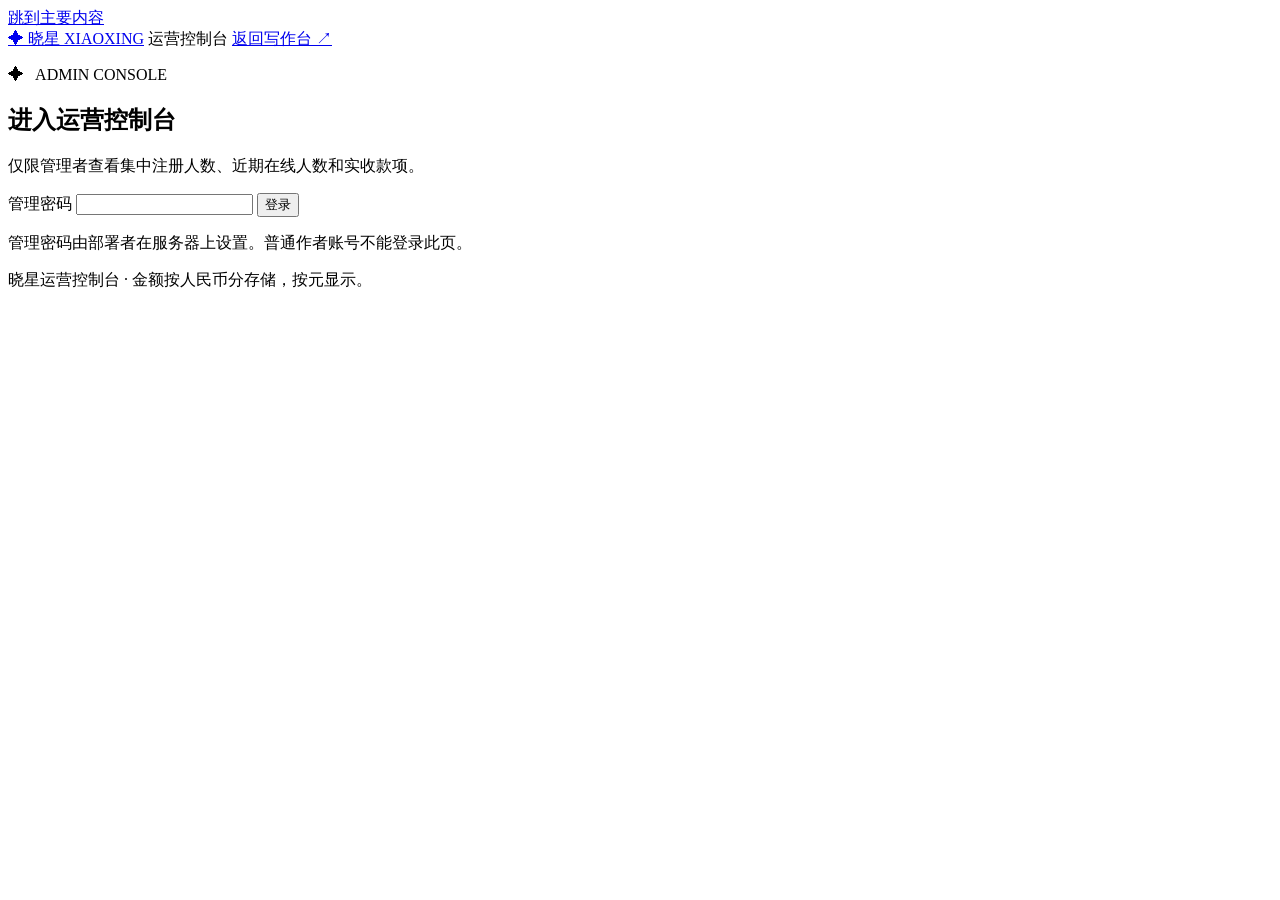
==== admin.html @ 21779775 "v4.2.1: admin blacklist, admin authorization & flagship, forgot password (security question), admin " ====
<!doctype html>
<html lang="zh-CN">
<head>
  <meta charset="utf-8">
  <meta name="viewport" content="width=device-width, initial-scale=1, viewport-fit=cover">
  <meta name="theme-color" content="#080c19">
  <meta name="robots" content="noindex, nofollow">
  <title>晓星 · 运营控制台</title>
  <link rel="icon" href="/icons/xiaoxing-192.png">
  <link rel="stylesheet" href="/css/admin.css">
  <script type="module" src="/js/admin.js"></script>
</head>
<body>
  <a href="#main" class="skip">跳到主要内容</a>
  <header class="top">
    <div class="wrap top-inner">
      <a class="brand" href="/" aria-label="返回晓星写作台"><span class="brand-star" aria-hidden="true">✦</span> 晓星 <span class="brand-en">XIAOXING</span></a>
      <span class="section-label">运营控制台</span>
      <a class="quiet-link" href="/">返回写作台 ↗</a>
    </div>
  </header>
  <main class="wrap" id="main">
    <section id="login-view" class="login panel" aria-labelledby="login-title">
      <p class="eyebrow">✦ &nbsp; ADMIN CONSOLE</p>
      <h1 id="login-title">进入运营控制台</h1>
      <p>仅限管理者查看集中注册人数、近期在线人数和实收款项。</p>
      <form id="login-form">
        <label for="admin-password">管理密码</label>
        <input type="password" id="admin-password" name="password" autocomplete="current-password" required maxlength="1024">
        <button type="submit" class="primary">登录</button>
      </form>
      <p class="callout" id="login-help">管理密码由部署者在服务器上设置。普通作者账号不能登录此页。</p>
      <output id="login-status" class="status" role="status" aria-live="polite"></output>
    </section>

    <div id="dashboard-view" hidden>
      <section aria-labelledby="page-title" class="intro">
        <div>
          <p class="eyebrow">✦ &nbsp; OPERATIONS / XIAOXING</p>
          <h1 id="page-title" tabindex="-1">用户与收入概览</h1>
          <p>同一处看注册、在线、白名单和已核验的收退款。</p>
        </div>
        <div class="controls">
          <label for="period">统计区间</label>
          <select id="period">
            <option value="7">近 7 天</option>
            <option value="30" selected>近 30 天</option>
            <option value="90">近 90 天</option>
            <option value="all">全部时间</option>
          </select>
          <button class="secondary" id="refresh" type="button">刷新</button>
          <button class="ghost" id="logout" type="button">退出</button>
        </div>
      </section>
      <output id="dashboard-status" class="status" role="status" aria-live="polite"></output>
      <section class="metrics" aria-label="核心指标">
        <article class="panel metric"><span>注册总人数</span><strong id="total-users">—</strong><small>所选区间新增 <b id="period-users">—</b></small></article>
        <article class="panel metric"><span>在线人数</span><strong id="online-users">—</strong><small>近 5 分钟内有活动的已登录用户，按账号去重</small></article>
        <article class="panel metric"><span>累计充值人数</span><strong id="total-payers">—</strong><small>所选区间充值 <b id="period-payers">—</b></small></article>
        <article class="panel metric"><span>白名单人数</span><strong id="whitelist-count">—</strong><small>白名单授权与充值分开</small></article>
        <article class="panel metric"><span>所选区间实收</span><strong id="period-gross">—</strong><small>已核验收款，人民币</small></article>
        <article class="panel metric"><span>所选区间退款</span><strong id="period-refunds">—</strong><small>已核验退款，人民币</small></article>
        <article class="panel metric net"><span>所选区间净收入</span><strong id="period-net">—</strong><small>实收扣除退款，未扣手续费或成本</small></article>
      </section>
      <p class="callout">仅统计在本服务器注册的账号；本地历史账号、未登录访客和浏览器里的旧稿不会被计入。流水是运营者对已到账交易的登记，此页面不会发起收款或退款。</p>

      <div class="main-grid">
        <section class="panel section" aria-labelledby="users-title">
          <div class="section-head">
            <div><p class="eyebrow">01 / USERS</p><h2 id="users-title">注册用户与白名单</h2></div>
            <div class="filter"><label for="user-search">搜索用户名</label><input id="user-search" type="search" maxlength="80" autocomplete="off" placeholder="按姓名筛选"></div>
          </div>
          <label class="check filter-check"><input id="payer-filter" type="checkbox"> 只看有充值记录的用户</label>
          <div class="table-wrap" tabindex="0" aria-label="注册用户，可横向滚动">
            <table>
              <thead><tr><th scope="col">用户名</th><th scope="col">注册时间</th><th scope="col">会员</th><th scope="col">累计净入账</th><th scope="col">白名单</th></tr></thead>
              <tbody id="users-body"></tbody>
            </table>
          </div>
          <p class="empty" id="users-empty" hidden></p>
        </section>
        <section class="panel section" id="receipt-panel" aria-labelledby="receipt-title">
          <div class="section-head"><div><p class="eyebrow">02 / RECEIPTS</p><h2 id="receipt-title">登记已核验流水</h2></div></div>
          <p class="section-copy">从你的支付账户确认到账或退款后再登记。订单号应唯一，避免重复计入。</p>
          <form id="receipt-form" class="receipt">
            <label>对应用户<select id="receipt-user" name="user" required></select></label>
            <div class="two">
              <label>类型<select id="receipt-kind" name="kind"><option value="payment">到账</option><option value="refund">已退回</option></select></label>
              <label>金额（元）<input id="receipt-amount" type="text" name="amount" inputmode="decimal" maxlength="15" placeholder="例如 29.90" required></label>
            </div>
            <label>凭证编号（例如支付订单号）<input id="receipt-reference" name="reference" autocomplete="off" required maxlength="100"></label>
            <label>实际交易时间（本机时区）<input id="receipt-occurrence" name="occurrence" type="datetime-local" required></label>
            <label>备注（选填）<textarea id="receipt-note" name="note" rows="2" maxlength="200"></textarea></label>
            <label class="check"><input id="receipt-confirm" name="confirm" type="checkbox" required> 我已经核对实际交易、账号和金额</label>
            <button class="primary" id="record-button" type="submit">登记流水</button>
          </form>
          <output id="receipt-status" class="status" role="status" aria-live="polite"></output>
        </section>
      </div>

      <section class="panel section" aria-labelledby="ledger-title">
        <div class="section-head"><div><p class="eyebrow">03 / LEDGER</p><h2 id="ledger-title">充值人与收退款流水</h2></div></div>
        <div class="table-wrap" tabindex="0" aria-label="收退款流水，可横向滚动">
          <table>
            <thead><tr><th scope="col">交易时间</th><th scope="col">用户</th><th scope="col">类型</th><th scope="col">金额</th><th scope="col">凭证编号</th><th scope="col">备注</th></tr></thead>
            <tbody id="ledger-body"></tbody>
          </table>
        </div>
        <p class="empty" id="ledger-empty" hidden>所选区间没有已登记流水。</p>
      </section>

      <section class="panel section" aria-labelledby="daily-title">
        <div class="section-head"><div><p class="eyebrow">04 / DAILY</p><h2 id="daily-title">按日汇总</h2></div></div>
        <p class="section-copy" id="daily-zone">日汇总和流水可能使用不同的时区。</p>
        <div class="table-wrap" tabindex="0" aria-label="按日汇总，可横向滚动">
          <table>
            <thead><tr><th scope="col">日期</th><th scope="col">新增注册</th><th scope="col">到账笔数</th><th scope="col">退款笔数</th><th scope="col">净收入</th></tr></thead>
            <tbody id="daily-body"></tbody>
          </table>
        </div>
        <p class="empty" id="daily-empty" hidden>所选区间暂无按日数据。</p>
      </section>
    </div>
  </main>
  <footer class="wrap footer">晓星运营控制台 · 金额按人民币分存储，按元显示。</footer>
</body>
</html>
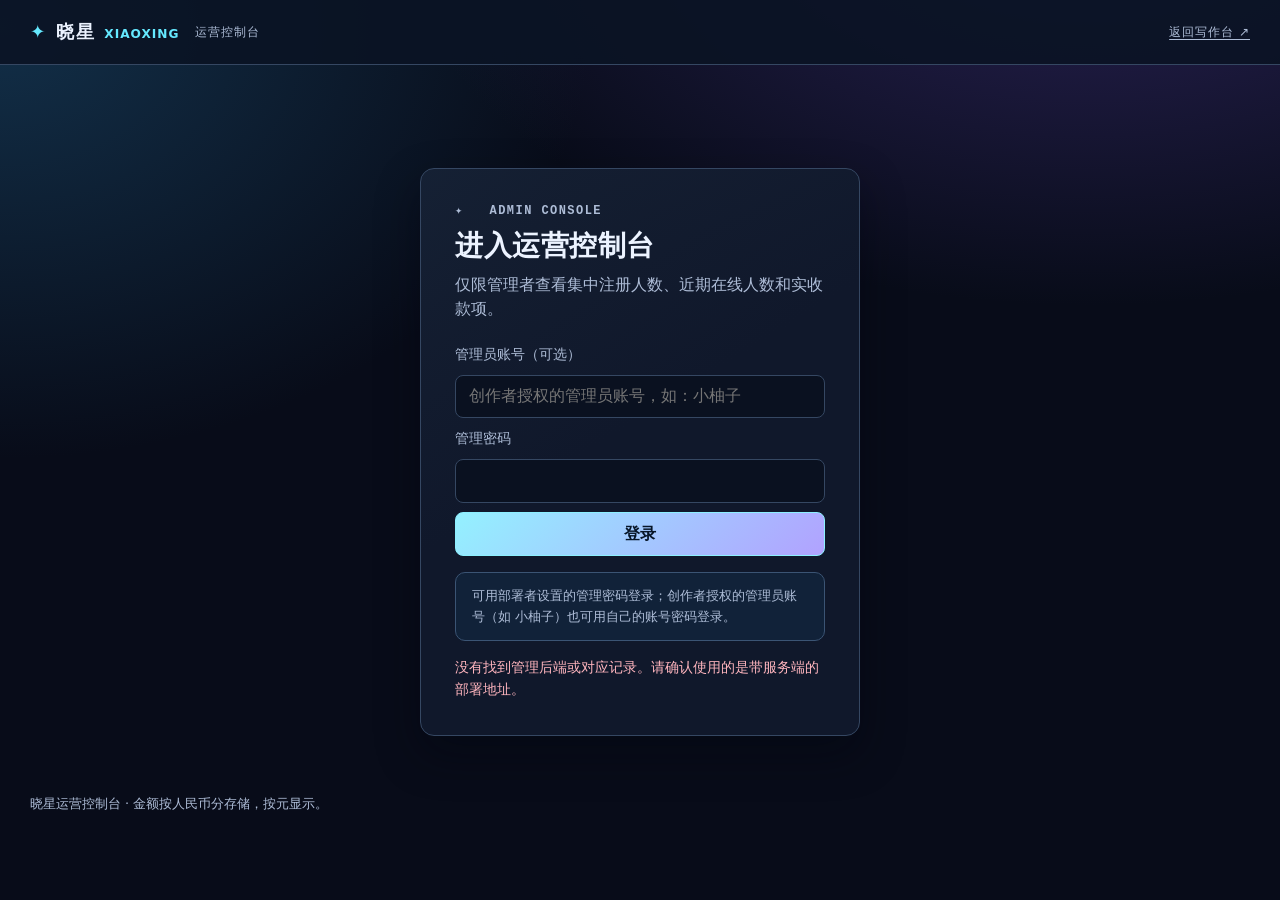
==== commit 324691be: "v4.2.2: creator admin account 小柚子 (flag tier + admin console login + block protection), password rul" ====
--- a/admin.html
+++ b/admin.html
@@ -25,11 +25,13 @@
       <h1 id="login-title">进入运营控制台</h1>
       <p>仅限管理者查看集中注册人数、近期在线人数和实收款项。</p>
       <form id="login-form">
+        <label for="admin-username">管理员账号（可选）</label>
+        <input type="text" id="admin-username" name="username" autocomplete="username" maxlength="20" placeholder="创作者授权的管理员账号，如：小柚子">
         <label for="admin-password">管理密码</label>
         <input type="password" id="admin-password" name="password" autocomplete="current-password" required maxlength="1024">
         <button type="submit" class="primary">登录</button>
       </form>
-      <p class="callout" id="login-help">管理密码由部署者在服务器上设置。普通作者账号不能登录此页。</p>
+      <p class="callout" id="login-help">可用部署者设置的管理密码登录；创作者授权的管理员账号（如 小柚子）也可用自己的账号密码登录。</p>
       <output id="login-status" class="status" role="status" aria-live="polite"></output>
     </section>
 
@@ -111,7 +113,7 @@
 
       <section class="panel section" aria-labelledby="daily-title">
         <div class="section-head"><div><p class="eyebrow">04 / DAILY</p><h2 id="daily-title">按日汇总</h2></div></div>
-        <p class="section-copy" id="daily-zone">日汇总和流水可能使用不同的时区。</p>
+        <p class="section-copy" id="daily-zone">日汇总和流水可能使用不同的时区。</p>
         <div class="table-wrap" tabindex="0" aria-label="按日汇总，可横向滚动">
           <table>
             <thead><tr><th scope="col">日期</th><th scope="col">新增注册</th><th scope="col">到账笔数</th><th scope="col">退款笔数</th><th scope="col">净收入</th></tr></thead>
@@ -124,6 +126,6 @@
   </main>
   <footer class="wrap footer">晓星运营控制台 · 金额按人民币分存储，按元显示。</footer>
 </body>
-</html>
-
-
+</html>
+
+
--- a/css/admin.css
+++ b/css/admin.css
@@ -0,0 +1,89 @@
+:root{color-scheme:dark;--bg:#080c19;--panel:#10182b;--panel2:#121d34;--accent:#65e9ff;--accent2:#b6a9ff;--text:#ecf3ff;--muted:#aebdd7;--line:#354762;--error:#ffb5be;--ok:#a6f5d9;--shadow:0 18px 44px #02040e66;--mono:Consolas,'Courier New',monospace}
+*{box-sizing:border-box}
+[hidden]{display:none!important}
+body{margin:0;min-width:0;background:radial-gradient(58rem 34rem at 85% -12%,#2a2256 0,transparent 76%),radial-gradient(52rem 38rem at 0% 3%,#122f48 0,transparent 71%),var(--bg);color:var(--text);font:16px/1.55 'Noto Sans SC','Microsoft YaHei',system-ui,sans-serif;min-height:100vh}
+a{color:var(--accent);text-underline-offset:.22em}
+button,input,select,textarea{font:inherit}
+button{cursor:pointer}
+button:disabled{cursor:not-allowed;opacity:.58}
+button,input,select,textarea{min-height:42px;border:1px solid var(--line);border-radius:8px;padding:.52em .8em;color:var(--text);background:#0a1120}
+a:focus-visible,button:focus-visible,input:focus-visible,select:focus-visible,textarea:focus-visible,[tabindex]:focus-visible{outline:2px solid var(--accent);outline-offset:3px}
+label{color:var(--muted);font-size:14px}
+.skip{position:fixed;z-index:2;top:.75rem;left:1rem;transform:translateY(-180%);background:#142342;padding:.5rem 1rem}
+.skip:focus{transform:none}
+.wrap{width:min(1220px,100% - 32px);margin-inline:auto}
+.top{border-bottom:1px solid var(--line);background:#0b1324e6}
+.top-inner{display:flex;align-items:center;gap:1rem;min-height:64px}
+.brand{color:var(--text);text-decoration:none;font-size:1.15rem;font-weight:800;letter-spacing:.11em;white-space:nowrap}
+.brand-star,.brand-en,.eyebrow{color:var(--accent)}
+.brand-en,.section-label,.quiet-link,.eyebrow{font-size:.76rem;letter-spacing:.08em}
+.section-label,.quiet-link{color:var(--muted)}
+.quiet-link{margin-inline-start:auto;white-space:nowrap}
+main{padding-block:clamp(28px,5vw,58px)}
+.panel{background:linear-gradient(148deg,#172337d9,var(--panel) 46%);border:1px solid var(--line);border-radius:14px;box-shadow:var(--shadow);min-width:0}
+.login{width:min(440px,100%);margin:clamp(12px,5vh,64px) auto 0;padding:clamp(20px,6vw,34px)}
+.eyebrow{font:700 .75rem/1.35 var(--mono);letter-spacing:.12em;margin:0 0 .62rem}
+h1,h2,p{margin-top:0}
+h1{font-size:clamp(1.7rem,4vw,2.75rem);line-height:1.2;letter-spacing:.02em;margin-bottom:.62rem}
+.login h1{font-size:1.75rem}
+h2{font-size:1.12rem;line-height:1.34;margin-bottom:0}
+.login p,.intro p,.section-copy,.empty,.footer{color:var(--muted)}
+.login form{display:grid;gap:.6rem;margin:1.35rem 0 1rem}
+.primary{border-color:#8cf0ff;background:linear-gradient(135deg,#94f1ff,#b1a2ff);color:#071628;font-weight:800}
+.primary:hover:enabled{filter:brightness(1.11)}
+.secondary,.ghost{color:var(--accent)}
+.secondary:hover:enabled,.ghost:hover:enabled{border-color:var(--accent)}
+.ghost{background:transparent}
+.callout{padding:.76rem 1rem;border:1px solid #3b5474;border-radius:10px;background:#112239;color:var(--muted);font-size:.84rem;line-height:1.6;margin:1rem 0}
+.status{display:block;min-height:1.4em;color:var(--muted);overflow-wrap:anywhere;font-size:.88rem}
+.status:empty{min-height:0}
+.status[data-tone="error"]{color:var(--error)}.status[data-tone="ok"]{color:var(--ok)}
+.intro{display:flex;justify-content:space-between;align-items:end;gap:14px;flex-wrap:wrap;margin-bottom:12px}
+.intro p{margin-bottom:0}
+.intro .eyebrow{margin-bottom:.7rem;color:var(--accent)}
+.controls{display:flex;align-items:center;flex-wrap:wrap;gap:.5rem}
+.metrics{display:grid;grid-template-columns:repeat(4,minmax(0,1fr));gap:10px;margin-top:13px}
+.metric{padding:13px 15px}
+.metric span,.metric small{display:block;color:var(--muted);line-height:1.45}
+.metric span{font-size:.9rem}.metric small{font-size:.74rem}
+.metric strong{display:block;font-family:var(--mono);line-height:1.28;font-size:clamp(1.05rem,2.1vw,1.7rem);margin:.37rem 0;overflow-wrap:anywhere}
+.metric.net{border-color:#6a73a0;background:linear-gradient(140deg,#14283e,#221d46)}
+.metric.net strong{color:var(--accent)}
+.main-grid{display:grid;grid-template-columns:minmax(0,1.64fr) minmax(270px,1fr);align-items:start;gap:14px}
+.section{padding:16px 17px;margin:14px 0}
+.main-grid .section{margin:0}
+.section-head{display:flex;justify-content:space-between;align-items:end;flex-wrap:wrap;gap:9px;margin-bottom:12px}
+.section-copy{font-size:.87rem}
+.filter label{display:block;font-size:.76rem}
+.filter input{width:min(100%,200px)}
+.check{display:flex!important;align-items:center;gap:.52em;min-height:34px}
+.check input{min-height:0;width:17px;height:17px;accent-color:#65e9ff;margin:0 1px;flex:none}
+.filter-check{margin-bottom:.55rem}
+.table-wrap{overflow-x:auto;max-width:100%;scrollbar-width:thin;border-radius:7px}
+table{border-collapse:collapse;width:100%;text-align:start;font-size:.88rem;line-height:1.4}
+th,td{padding:.58rem .52rem;text-align:start;vertical-align:middle;max-width:18rem;overflow-wrap:anywhere}
+th{color:var(--muted);white-space:nowrap;background:#141e35;font-weight:600}
+td{border-bottom:1px solid #2a3a55}
+td:last-child{min-width:90px}
+tbody tr:hover{background:#18294366}
+tbody td button{min-width:78px;min-height:36px;padding:.3em .55em;color:var(--accent);white-space:nowrap;font-size:.78rem}
+tbody td button[data-member="true"]{color:var(--ok);border-color:#4a897d}
+.badge{display:inline-block;border-radius:999px;font-size:.75rem;color:#d5e5ff;border:1px solid #4c6090;padding:3px 8px;white-space:nowrap}
+.badge.received{color:var(--ok);border-color:#407b74}
+.badge.refund{color:#ffcfcd;border-color:#9b6577}
+.badge.blocked{color:var(--err);border-color:#9b6577}
+tr.blocked-row td{opacity:.72;background:rgba(255,95,109,.05)}
+.user-actions{display:flex;gap:6px;flex-wrap:wrap}
+.user-actions button.danger{color:var(--err);border-color:var(--err)}
+.money,.quantity{font-family:var(--mono);font-variant-numeric:tabular-nums;white-space:nowrap}
+.empty{font-size:.86rem;padding:.8rem .15rem 0;margin-bottom:.1rem}
+.receipt{display:grid;gap:10px}
+.receipt label{display:grid;gap:4px}
+.receipt textarea{resize:vertical;max-height:13rem}
+.receipt input,.receipt select,.receipt textarea{width:100%;min-width:0}
+.receipt input[type="checkbox"]{width:17px}
+.receipt .two{display:grid;grid-template-columns:minmax(0,1fr) minmax(0,1fr);gap:8px}
+.receipt+.status{margin-top:.64rem}
+.footer{font-size:.8rem;padding-bottom:1.5rem}
+@media(max-width:850px){.main-grid{grid-template-columns:1fr}.metrics{grid-template-columns:repeat(2,minmax(0,1fr))}}
+@media(max-width:520px){.wrap{width:calc(100% - 22px)}.brand-en,.section-label{display:none}.top-inner{min-height:52px}.section{padding:12px}.metric{padding:10px}.metric small{font-size:.71rem}.receipt button,.controls button{min-height:44px}}
